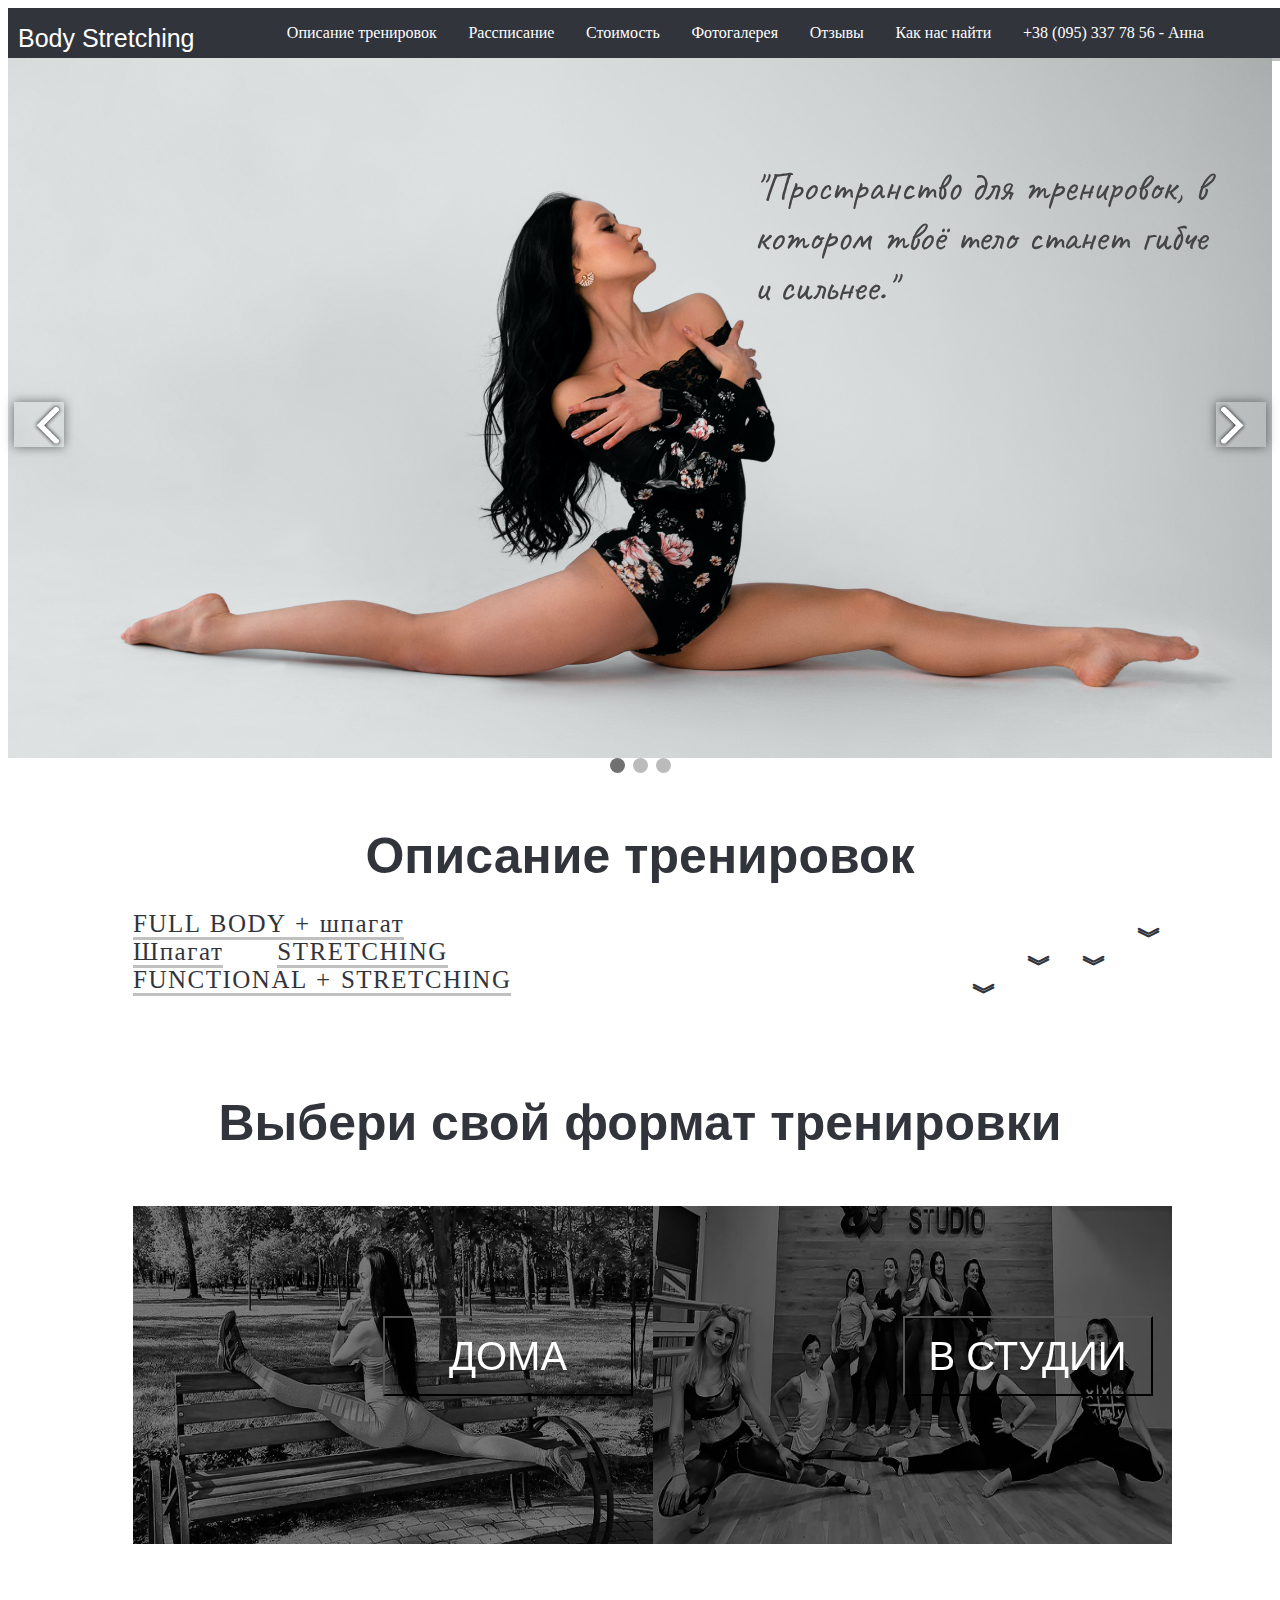
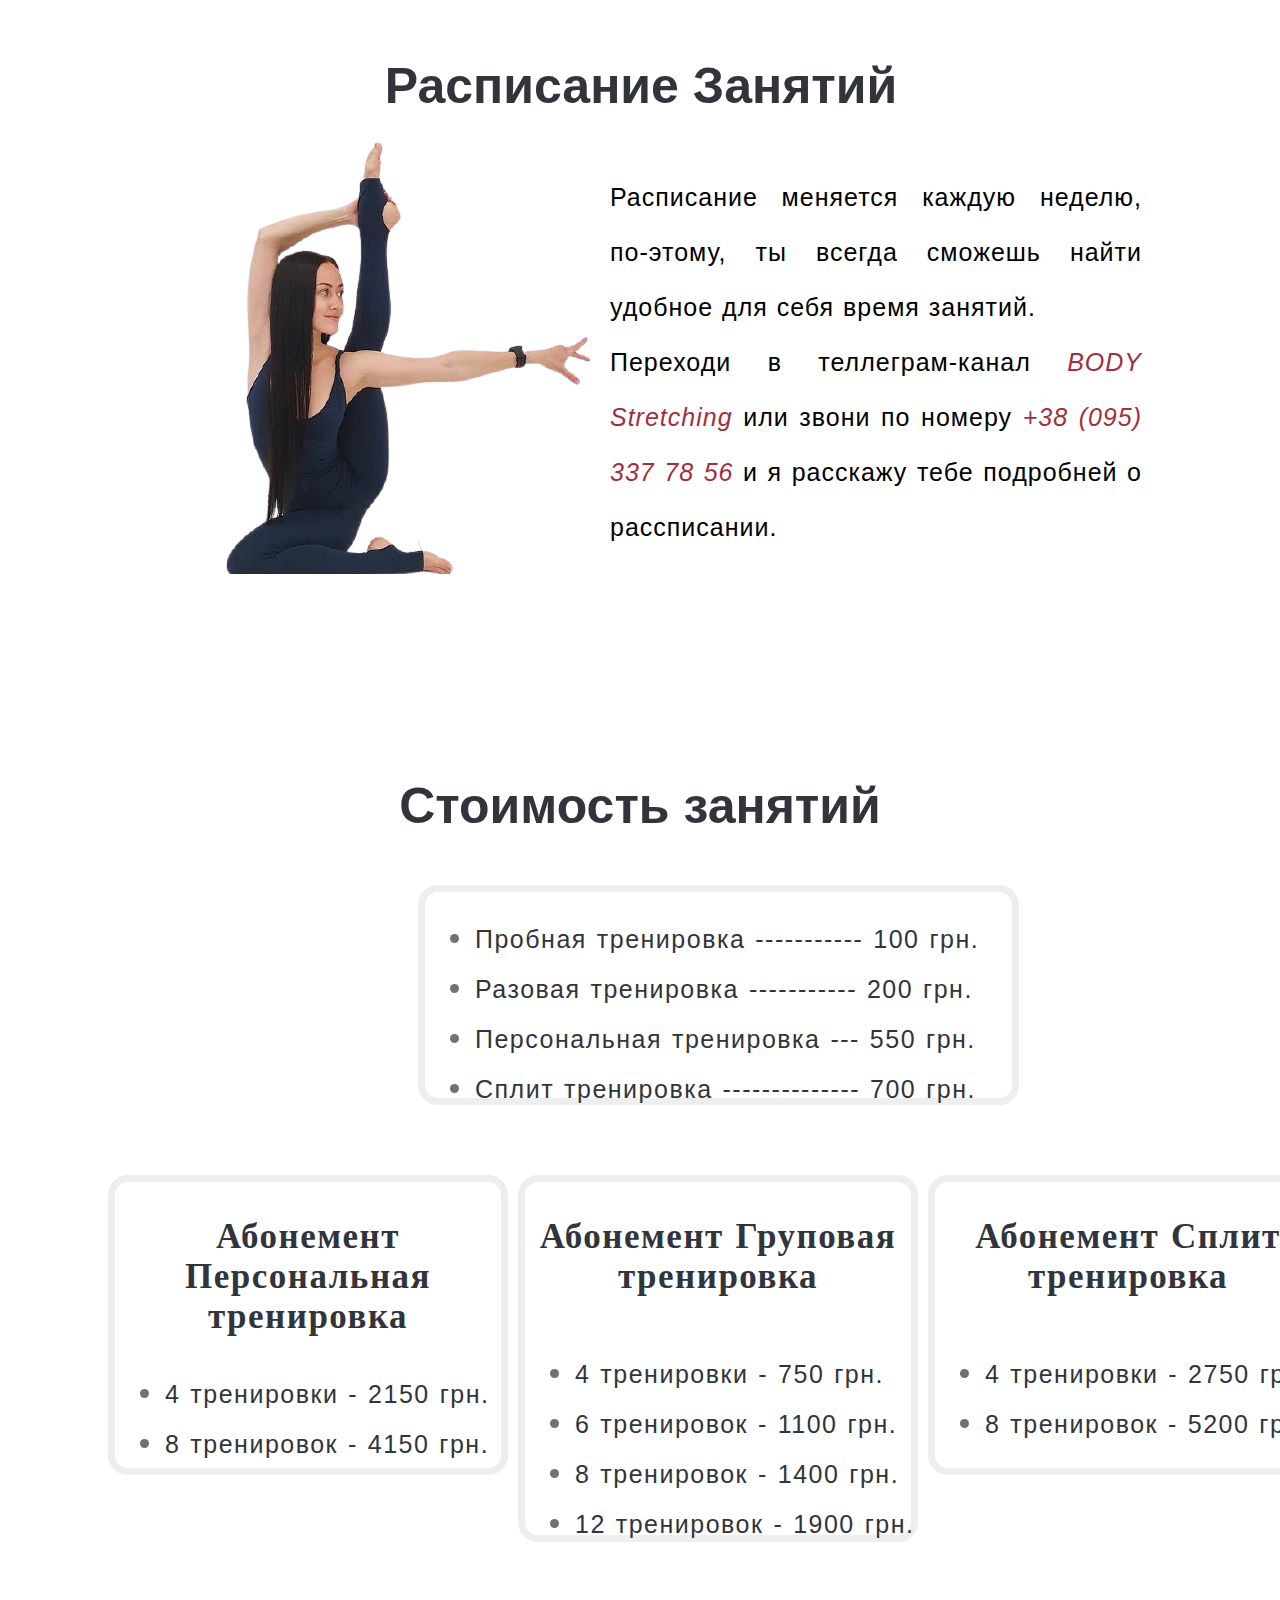
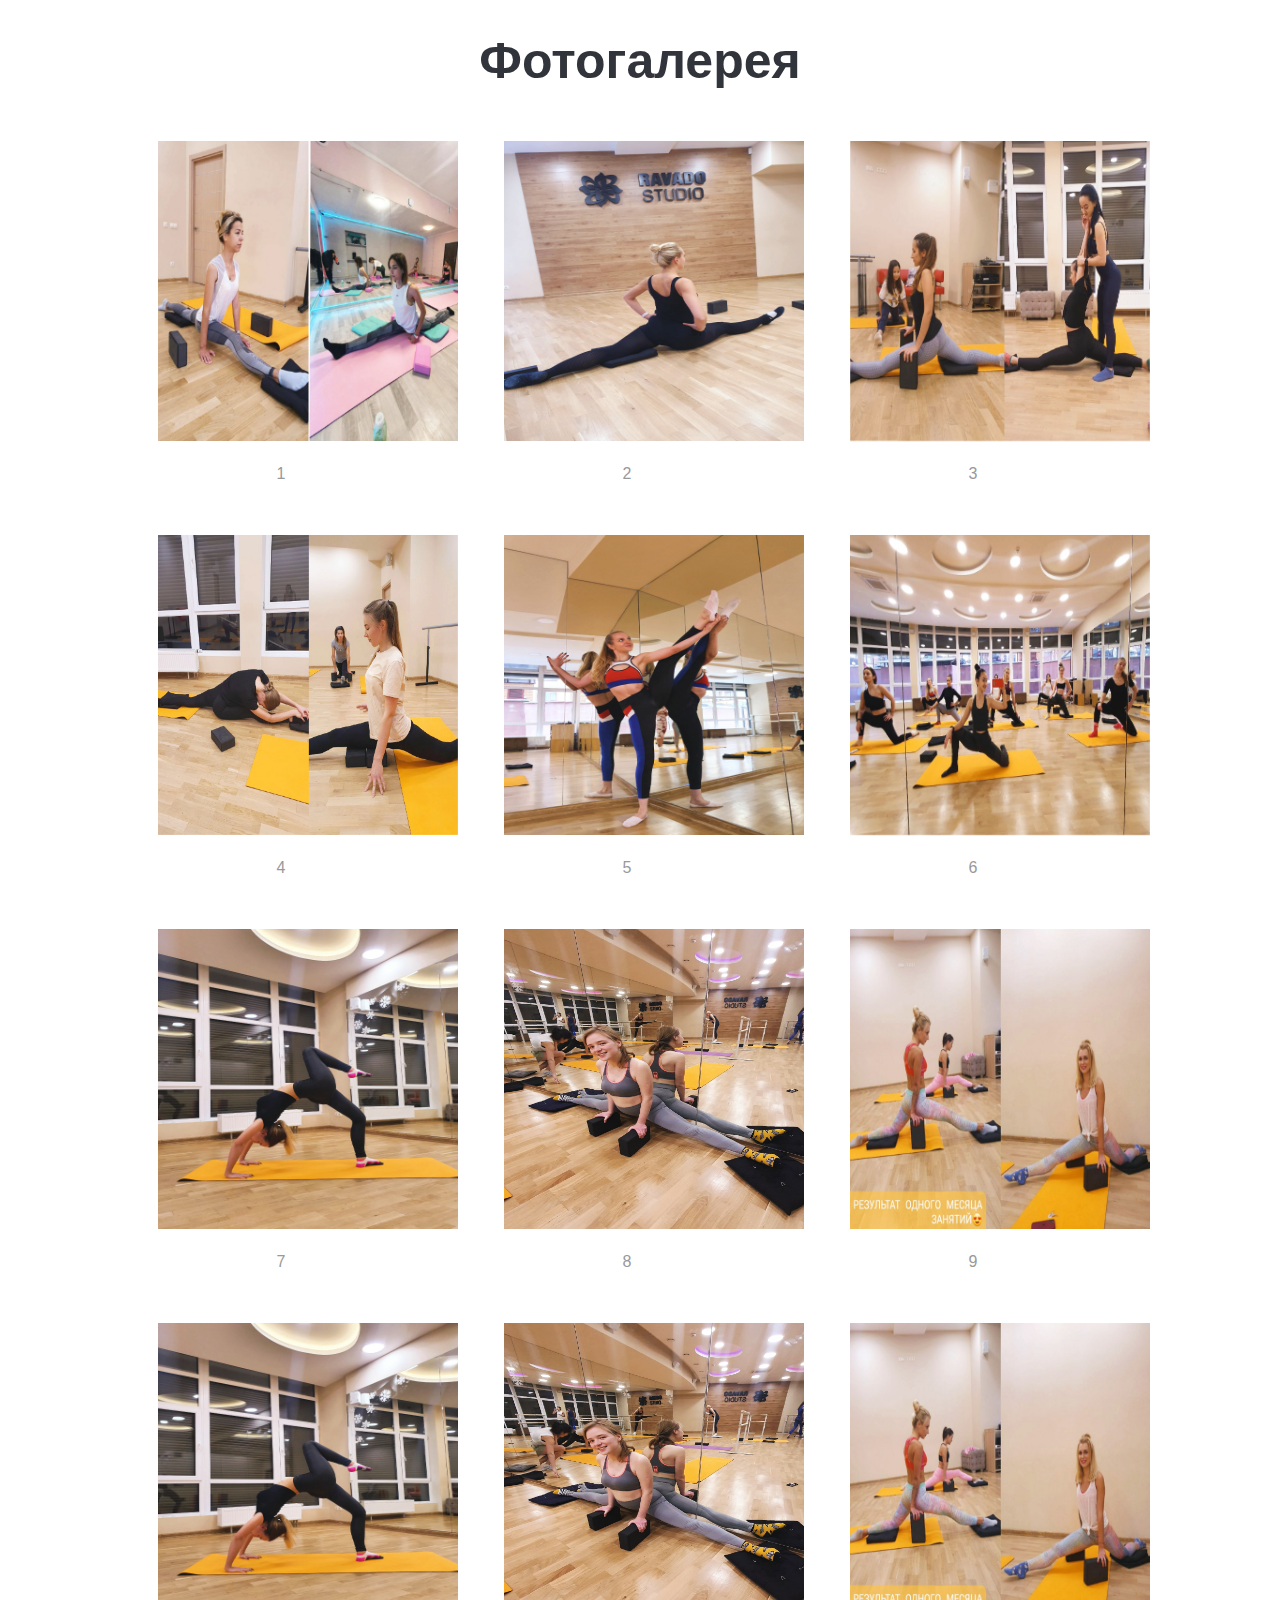
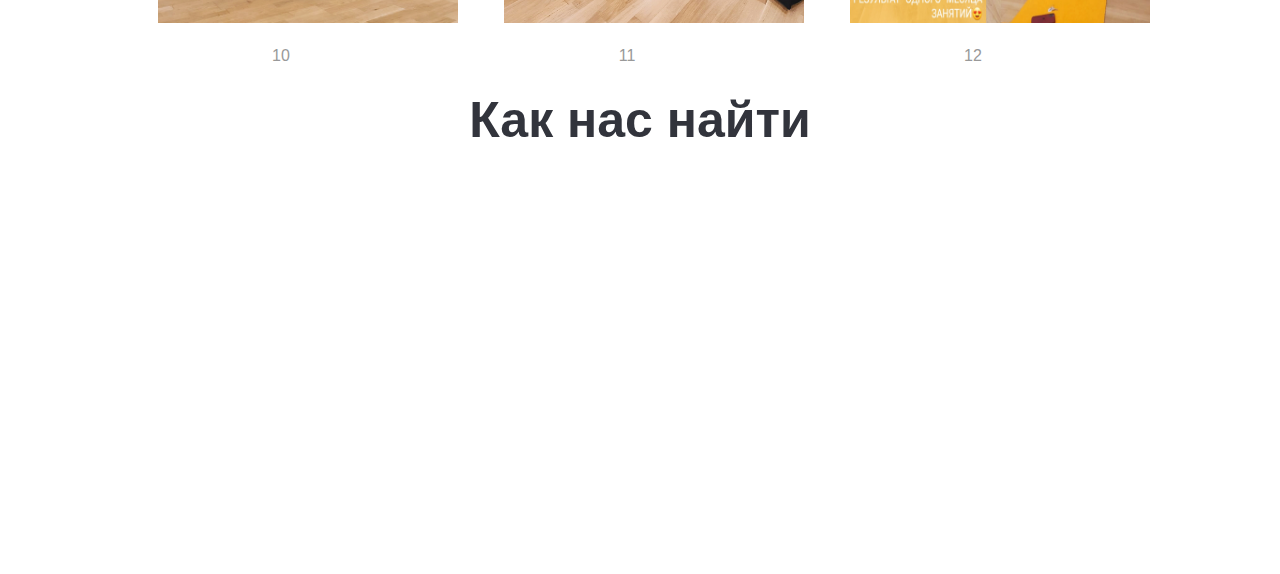
==== flexia.html @ 5990d3fc "добавлены-доки-проэкта" ====
<!DOCTYPE html>
<html>
<head>
	<title>Flexia body</title>
	<meta charset="UTF8" >
	<meta name="viewport" content="width=1500, initial-scale=1">
	<link rel="stylesheet" href="style/style.css">
	<link href="lightbox/css/lightbox.min.css" rel="stylesheet">
	<link rel = "preconnect" href = "https://fonts.gstatic.com">
	<link href="https://cdn.jsdelivr.net/npm/bootstrap@5.0.0-beta1/dist/css/bootstrap.min.css" rel="stylesheet" integrity="sha384-giJF6kkoqNQ00vy+HMDP7azOuL0xtbfIcaT9wjKHr8RbDVddVHyTfAAsrekwKmP1" crossorigin="anonymous">
	<link href="https://cdn.jsdelivr.net/npm/bootstrap@5.0.0-beta1/dist/css/bootstrap.min.css" rel="stylesheet" integrity="sha384-giJF6kkoqNQ00vy+HMDP7azOuL0xtbfIcaT9wjKHr8RbDVddVHyTfAAsrekwKmP1" crossorigin="anonymous">
	<link rel="stylesheet" href="https://cdn.jsdelivr.net/npm/bootstrap-icons@1.3.0/font/bootstrap-icons.css">
	<link rel="preconnect" href="https://fonts.gstatic.com">
	<link href="https://fonts.googleapis.com/css2?family=Caveat&display=swap" rel="stylesheet">

	<script src="https://kit.fontawesome.com/500639fc35.js" crossorigin="anonymous"></script>
	<script src="https://cdn.jsdelivr.net/npm/bootstrap@5.0.0-beta1/dist/js/bootstrap.bundle.min.js" integrity="sha384-ygbV9kiqUc6oa4msXn9868pTtWMgiQaeYH7/t7LECLbyPA2x65Kgf80OJFdroafW" crossorigin="anonymous"></script>
</head>

<body>
	<div class="wrap">
		<!--меню-->
		<div class="picture">
			
			<div class="casper">
				<div class="menu">
					<section class="stretching-body">
						<p>Body Stretching</p>
					</section>
					<div class="list">		
						<nav> <a href="#all-trainings">Описание тренировок</a></nav>
						<nav> <a href="#timetable">Рассписание</a></nav>
						<nav><a href="#price-content">Стоимость</a></nav>
						<nav><a href="#gallary">Фотогалерея</a></nav>
						<nav>Отзывы</nav>
						<nav> <a href="#our-map">Как нас найти</a></nav>
						<nav class="number"> <a href="tel: +38 (095) 337 78 56" style="color: white;">+38 (095) 337 78 56 - Анна</a> </nav>
						
					</div>
					<div class="icons">
						<section><a href="https://www.facebook.com/stretch.house.7" target="blank"><i class="fab fa-facebook-square"></i></a></section>
						<section><a href="https://www.instagram.com/stretching.body/?igshid=1imlp4lmj8wev" target="blank"> <i class="fab fa-instagram-square"></i></a></section>
					</div>
				</div>
			</div>
		</div>
	
		<div class="slideshow-container">

			<div class="mySlides fade">
			  <div class="numbertext">1 / 3</div>
			  <div class="slide"><img src="foto/IMG_0557 Anna.jpg"></div>
			  <div class="slide-text-one"><p>"Пространство для тренировок, в котором твоё тело станет гибче и сильнее."</p></div>
			</div>
			
			<div class="mySlides fade">
			  <div class="numbertext">2 / 3</div>
			  <div class="slide"><img src="foto/image4.jpeg"></div>
			  	<div class="slide-text-two"><p>"Меня зовут <b>Анна</b></p></div>
								<div class="slide-text-two-second">
									<p>и я помогу тебе добиться наилучших результатов!" 
										<input class="button-me" type="button" value="УЗНАТЬ БОЛЬШЕ" onclick="showModalWin()">
										<div id="popupWin" class="modalwin">
											<div class="content-modal-win" >
												<img src="foto/IMG_0480)).jpg" width="1300px" alt="">
												<span class="content-modal-win-text">Меня зовут <b>Анна Лапыгина</b>  и я сертифицированый тренер по стретчингу, функциональному, силовому и интервальному тренингу. <br><br> Имею международную сертификацию по фасциальному тренингу и стретчингу, а так же по правильной ходьбе(Concept-Rossmann - Германия). 
												<br><br>В сфере спорта я уже 10 лет, но ещё в детстве узнала что такое растяжка и шпагат. 
												Так же занималась различными танцевальными направлениями и я уверена, что движение - это жизнь! 
												<br><br>Наше тело создано для того чтобы двигаться, правильное движение даёт энергию, а энергия - ещё больше движения!</span>
												<span class="content-modal-win-text-two">Имею опыт работы уже более 3-х лет!!!! и как знают мои клиенты - я очень люблю свою работу.</span>
												<span class="content-modal-win-text-three">С 15-ти летнего возраста начала активно заниматься спортом: тренажёрный зал, аэробика, осваивала разные фитнес направления и уже в 18 лет работала фитнес-тренером)).</span>

												
											</div>
										</div>
										</p>
								</div>
			</div>
			
			<div class="mySlides fade">
			  <div class="numbertext">3 / 3</div>
			  <div class="slide"><img src="foto/IMG_0544))).jpg" ></div>
			  <div class="text">Caption Three</div>
			</div>
			
			<button id="prev" onclick="plusSlides(-1)"><img src="foto/prev.png "></button>
			<button id="next" onclick="plusSlides(1)"><img src="foto/next.png"></button>
			
			</div>
			
			<div style="text-align:center">
			  <span class="dot" onclick="currentSlide(1)"></span> 
			  <span class="dot" onclick="currentSlide(2)"></span> 
			  <span class="dot" onclick="currentSlide(3)"></span> 
			</div>
			<script src="./script.js"></script>
		
			<!--описание тренировок-->
		<div id="all-trainings"> 
				<h1 class="description-of-trainings">Описание тренировок</h1> 
				<div>
					<input class="hide" id="hd-1" type="checkbox">
					<label for="hd-1">FULL BODY + шпагат</label>
					<div class="opisanie" >
						<img src="foto/9-removebg-preview.png" alt="">
						<div class="trainings">Тренировка, тренировка направлена на растяжку всего тела с упором на ноги и спину. Улучшаем мобильность суставов, избавляемся от "зажатости" в мышцах, работаем над балансом.
							Учимся делать мосты, шпагаты, выпады и другое. 
						</div>
					</div>
						<br/>
					<input class="hide" id="hd-2" type="checkbox">
					<label for="hd-2">Шпагат</label>
					<div class="opisanie" >
						<div class="trainings">Тренировка, направлена на растяжку и укрепление мышц ног. В начале тренировки выполняем активный разогрев. Учимся делать продольные и поперечный шпагат сидя, вертикальные шпагаты, махи и другое.</div>
						<img src="foto/IMG_0488___-removebg-preview.png" alt="">
					</div>
					<input class="hide" id="hd-3" type="checkbox">
					<label for="hd-3">STRETCHING</label>
					<div class="opisanie" >
						<img src="foto/IMG_0544___-removebg-preview.png" alt="">
						<div class="trainings">
						Расслабляющая тренировка, на растяжку всех групп мышц, как больших (ноги и спина), а так же более мелких - шея, руки.</div>
					</div>
						<br/>
					<input class="hide" id="hd-4" type="checkbox">
					<label for="hd-4">FUNCTIONAL + STRETCHING</label>
					<div class="opisanie" >
						<div class="trainings">
						Функциональная тренировка, направлена на развитие всех двигательных качеств тела. Работа с силой,гибкостью, балансом и выносливостью.
						25-30 минут длится активная часть и 25-30 растяжка всех мышц. Для этой тренировки, вам понадобятся кроссовки.</div>					
						<img src="foto/image5-removebg-preview.png" alt="">
						<!--<video height="400px" width="393.750px" controls preload loop autoplay>
						<source src="video/start.mp4">-->
					</div>
				</div>
		</div>
			<!--формат тренировок-->
		<div id="format">
				<h1>Выбери свой формат тренировки</h1>
				<div class="training-format"> 
					<div class="training-home">
							<button class="home" style="background: none;" >ДОМА</button>
						<img src="foto/IMG_8222.jpg" height="338px" width="100%" alt="Sokol">
					</div>

					<div class="training-studio">
						<button class="studio" style="background: none;" >В СТУДИИ</button>
						<img src="foto/IMG_8223.jpg" height="338px" width="100%" alt="Sokol">
					</div>
				</div>
		</div>

		<!--Расписание Занятий-->
		<div id="timetable">
			<div class="timetable-foto-info">
				<span>
					<img src="foto/image7-removebg.png"alt="">
				</span>
				<span class="timetable-info">
					<h1>Расписание Занятий</h1>
					<p>Расписание меняется каждую неделю, по-этому, ты всегда сможешь найти удобное для себя время занятий. <br>
						Переходи в теллеграм-канал <a href="https://t.me/joinchat/Sq4VIDlV2a1b2A3v" style="color:  rgb(161, 47, 62); text-decoration: none;" > <em>BODY Stretching</em></a> или звони по номеру<a href="tel: +38 (095) 337 78 56"style="color:  rgb(161, 47, 62); text-decoration: none;" > <em>+38 (095) 337 78 56</em></a> и я расскажу тебе подробней о рассписании.</p>
				</span>
			</div>
		</div>
		<!--стоимость абонов-->
		<div id="price-content">
			<h1 class="price" >Стоимость занятий</h1>
			<div class="one-trainings" >
				<ul>
					<li class="dot-item"><p>Пробная тренировка ----------- 100 грн.</p></li>
					<li class="dot-item"><p>Разовая тренировка ----------- 200 грн.</p></li> 
					<li class="dot-item"><p>Персональная тренировка --- 550 грн.</p></li>
					<li class="dot-item"><p>Сплит тренировка -------------- 700 грн.</p></li>	
				</ul>
			</div>
			<div class="abon">
				<div class="wrap-personal">
					<h3>Абонемент Персональная тренировка</h3>
					<section class="price-abon" >
						<ul>
							<li class="dot-item"><p class="point">4 тренировки - 2150 грн.</p></li>
							<li class="dot-item"><p class="point">8 тренировок - 4150 грн.</p></li>
						</ul>
					</section>
				</div>
				<div class="wrap-group">
					<h3 class="split-group">Абонемент Груповая тренировка</h3>
					<section class="price-abon" >	
						<ul>
							<li class="dot-item"><p>4 тренировки - 750 грн.</p></li>
							<li class="dot-item"><p>6 тренировок - 1100 грн.</p></li>
							<li class="dot-item"><p>8 тренировок - 1400 грн.</p></li>
							<li class="dot-item"><p>12 тренировок - 1900 грн.</p></li>
						</ul>	
					</section>
				</div>
				<div class="wrap-split" >
					<h3 class="split-group" >Абонемент Сплит тренировка</h3>
					<section class="price-abon" >
						<ul>
							<li class="dot-item"><p>4 тренировки - 2750 грн.</p></li>
							<li class="dot-item"><p>8 тренировок - 5200 грн.</p></li>
						</ul>
					</section>
				</div>
			</div>
		</div>
		 <!--фотогалерея-карусель-->
		 <div id="gallary">
			<h1>Фотогалерея</h1>
			<figure class="photo">
			  <a href="foto/galery/IMG_8273.JPG" data-lightbox="roadtrip">
				<img src="foto/galery/IMG_8273.JPG" height="300px" width="300px" alt="">
			  </a>
			  <figcaption> 1 </figcaption>
			</figure>
			<figure class="photo">
			  <a href="foto/galery/IMG_8274.JPG" data-lightbox="roadtrip">
				<img src="foto/galery/IMG_8274.JPG" height="300px" width="300px" alt="">
			  </a>
			  <figcaption>2</figcaption>
			</figure>
			<figure class="photo">
			  <a href="foto/galery/IMG_8275.JPG" data-lightbox="roadtrip">
				<img src="foto/galery/IMG_8275.JPG" height="300px" width="300px" alt="">
			  </a>
			  <figcaption> 3 </figcaption>
			</figure>
			<figure class="photo">
			  <a href="foto/galery/IMG_8276.JPG" data-lightbox="roadtrip">
				<img src="foto/galery/IMG_8276.JPG" height="300px" width="300px" alt="">
			</a>
			  <figcaption> 4 </figcaption>
			</figure>
			<figure class="photo">
			  <a href="foto/galery/IMG_8277.JPG" data-lightbox="roadtrip">
				<img src="foto/galery/IMG_8277.JPG" height="300px" width="300px" alt="">
			</a>
			  <figcaption> 5 </figcaption>
			</figure>
			<figure class="photo">
			  <a href="foto/galery/IMG_8278.JPG" data-lightbox="roadtrip">
				<img src="foto/galery/IMG_8278.JPG" height="300px" width="300px" alt="">
			</a>
			  <figcaption> 6 </figcaption>
			</figure>
			<figure class="photo">
			  <a href="foto/galery/IMG_8279.JPG" data-lightbox="roadtrip">
				<img src="foto/galery/IMG_8279.JPG" height="300px" width="300px" alt="">
			  </a>
			  <figcaption> 7</figcaption>
			</figure>
			<figure class="photo">
			  <a href="foto/galery/IMG_8280.JPG" data-lightbox="roadtrip">
				<img src="foto/galery/IMG_8280.JPG" height="300px" width="300px" alt="">
			  </a>
			  <figcaption> 8</figcaption>
			</figure>
			<figure class="photo">
			  <a href="foto/galery/IMG_8281.JPG" data-lightbox="roadtrip">
				<img src="foto/galery/IMG_8281.JPG" height="300px" width="300px" alt="">
			  </a>
			  <figcaption>9 </figcaption>
			</figure>
			<figure class="photo">
			  <a href="foto/galery/IMG_8279.JPG" data-lightbox="roadtrip">
				<img src="foto/galery/IMG_8279.JPG" height="300px" width="300px" alt="">
			  </a>
			  <figcaption>10</figcaption>
			</figure>
			<figure class="photo">
			  <a href="foto/galery/IMG_8280.JPG" data-lightbox="roadtrip">
				<img src="foto/galery/IMG_8280.JPG" height="300px" width="300px" alt="">
			  </a>
			  <figcaption> 11</figcaption>
			</figure>
			<figure class="photo">
			  <a href="foto/galery/IMG_8281.JPG" data-lightbox="roadtrip">
				<img src="foto/galery/IMG_8281.JPG" height="300px" width="300px" alt="">
			  </a>
			  <figcaption> 12 </figcaption>
			</figure>
  
			<script src="lightbox/js/lightbox-plus-jquery.min.js"></script>
		  </div> 
		<!--как найти-->
		<div id="our-map" >
			<h1>Как нас найти</h1>
			<div id="map" style="width:100%;height:400px"></div>

			<script>
			function myMap() 
			{
				var mapCanvas = document.getElementById("map");
			  	var mapOptions = {
					center: new google.maps.LatLng(50.427951414043925, 30.533590807133987), 
					zoom: 15};
				 
				var map = new google.maps.Map(mapCanvas, mapOptions);
				var marker = new google.maps.Marker({
					position: mapOptions,
					map: myMap,
					icon:  "https://developers.google.com/maps/documentation/javascript/examples/full/images/beachflag.png",
					title: "Мы здесь"});
			}
			</script>
			
			<script src="https://maps.googleapis.com/maps/api/js?key=AIzaSyCCQKTmCqmmfvo_fFCQlJMhmpQsvVr7mjE&callback=myMap"></script>
		
		</div>
		  
	</div>
</body>
</html>
---- style/style.css ----
.wrap{
    margin: 0;
    background-color: #FFFFFF;
}

.menu{
    display: flex;
    height: 50px;
    border-bottom: 3px solid silver;
}
.stretching-body{
    color: #FFFFFF;
    font-family: "Pacifico", Sans-serif;
    text-align: center;
    width: 20%;
    align-items: center;
    display: flex;
    margin-top: 10px;
    margin-left: 10px;
    font-size: 25px;
}
.list{
    display: flex;
    width: 75%;
    margin-right: 5px;
    align-items: center;
    justify-content: space-around;
}
.list> nav> a{
    color:white;
    text-decoration: none;
}
.list> nav> a:hover{
    text-shadow:rgb(184, 18, 184) 1px 0 10px;
}
.list> nav> a:active{
color:rgb(184, 18, 184);
}
.icons{
    display: flex;
    width: 5%;
    align-items: center;
    justify-content: space-around;
}
.icons> section> a{
color: white;
margin-left: 5px;
margin-right: 5px;
}
.icons> section> a:hover {
    text-shadow: rgb(184, 18, 184) 1px 0 10px;
}
.icons> section> a:active{
    color:rgb(184, 18, 184);
}

.picture{
    height:50px;
    position: relative;
}

.casper{
    color: #FFFFFF;
    text-align: center;
    width: 100%;
    height: 50px;
    position: fixed;
    background-color: rgb(50, 52, 60);
}
.vidos{
    height: 700px;
    text-align: center;
}
.number{
    color: black ;
}
.conteiner-carousel{
    margin-left: 200px;
}

/* стили по абонам*/
.abon{
    display: flex;
    justify-content: space-around;
}

#price-content{
    height: 800px;
    margin-bottom: 55px;
    margin-left: 100px;
    margin-right: 100px;
    text-align: center;
}
.wrap-personal{
    border-style: ridge;
    height: 300px;
    width: 400px;
    border-width: 5px;
    border-radius: 20px;
    border: 7px solid #eee;
    box-sizing: border-box;  
}
.wrap-split{
    border-style: ridge;
    height: 300px;
    width: 400px;
    border-width: 5px;
    border-radius: 20px;
    border: 7px solid #eee;
    box-sizing: border-box;  
}
.wrap-group{
    margin: 0px 10px 0px 10px;
    border-style: ridge;
    height: 367px;
    width: 400px;
    border-width: 5px;
    border-radius: 20px;
    border: 7px solid #eee;
    box-sizing: border-box;  
}

.price{
    font-family: "Pacifico", Sans-serif;
    color:rgb(50, 52, 60); 
    margin: 25px;
    margin-top: 100px;
    margin-bottom: 50px;
    font-size: 35px;
    font-size: 50px;
}
.price-abon{
    width: 450px;
    height: 400px;
}
.price-abon>img{
    width: 100%;
}
.dot-item{
  color: #717171;
  border-radius: 50%;
  transition: background-color 40s ease;
  margin-left: 10px;
  font-size: 30px;
}

.split-group{
    margin-bottom: 55px;
}

.foto-trail{
    text-align: center;
}

.one-trainings{
   border-style: ridge;
    border-width: 5px;
    height: 220px;
    width: 601px;
    margin-left: 310px;
    border-radius: 20px;
    border: 7px solid #eee;
    box-sizing: border-box;
    text-align: center;
    margin-bottom: 70px;
    letter-spacing: 1.5px;
    word-spacing: 1.5px; 
    font-size: 25px;
    font-family: sans-serif;
    justify-content: center;
}
.dot-item> p{
    text-align: left;
    box-sizing: border-box;
    font-size: 25px;
    letter-spacing: 1.5px;
    word-spacing: 1.5px;
    margin-top: 5px;
    margin-bottom: 5px;
    font-family: sans-serif;
    line-height: 45px;
    color:rgb(50, 52, 60);
}
.wrap-personal> h3,
.wrap-group> h3,
.wrap-split> h3{
    text-align:center ;
    box-sizing: border-box;
    color:rgb(50, 52, 60); 
    font-size: 35px;
    letter-spacing: 1.5px;
    word-spacing: 1.5px;
}
.price-abon> p{
    text-align: left;
    box-sizing: border-box;
    font-size: 25px;
    letter-spacing: 1.5px;
    word-spacing: 1.5px;
    margin-top: 5px;
    margin-bottom: 5px;
    font-family: sans-serif;
    line-height: 45px;
}
/*рассписане тренировок*/
#timetable{
    margin-left: 100px;
    margin-right: 100px;
}
.timetable-foto-info{
   display: flex;
    height: 700px;
}
.timetable-info> h1{
    text-align: left;
    font-family: "Pacifico", Sans-serif;
    text-align: center;
    color: rgb(50, 52, 60); 
   margin-left: -500px;
   margin-top: 80px;
    font-size: 50px;
}
.timetable-info> p{
    text-align: left;
    margin-top: 55px;
    margin-right: 30px;
    letter-spacing: 1px;
    word-spacing: 1px; 
    box-sizing: border-box;
    font-size: 25px;
    font-family: sans-serif;
    line-height: 55px;
    text-align: justify;
    font-family: Arial, Helvetica, sans-serif;
}
.timetable-info> p> a:hover{
text-shadow: rgb(184, 18, 184) 1px 0 5px;
}

.timetable-foto-info> span> img{
   text-align: center;
   margin-top: 100px;
}
.carousel{
    height: 700px;
    width: 500px;
}
/*Описание тренировок*/
#all-trainings{
    margin-top: 50px;
    margin-left: 100px;
    margin-right: 100px;
    margin-bottom: 100px;
}
#all-trainings>h1{
    text-align: center;
    font-family: "Pacifico", Sans-serif;
    text-align: center;
    color: rgb(50, 52, 60); 
    margin: 25px;
    margin-top: 25px;
    font-size: 50px;
}


/* скрываем чекбоксы и блоки с содержанием */
.hide,
.hide + label ~ div {
    display: none;
}
/* вид текста label */
.hide + label {
    width: 97%;
    margin-top: 25px;
    margin-left: 25px;
    margin-right: 25px;
    padding: 0;
    color: rgb(50, 52, 60);
    cursor: pointer;
    border-bottom: 3px solid silver;
    font-size: 25px;
    letter-spacing: 1.5px;
    word-spacing: 1.5px;
}
.trainings{
    justify-content: space-around;
    width: 65%;
    margin: 57px 17px 20px 27px;
}
/*.trainings-funk-str{
    justify-content: space-around;
    width: 100px;
    height: 400px;
    margin: 57px 17px 20px 27px; 
}*/
.opisanie{
    border-bottom: 2px solid  rgb(50, 52, 60);
    font-size: 25px;
    letter-spacing: 1px;
    word-spacing: 1px;
    margin-left: 25px;
    margin-right: 25px;
    line-height: 40px;
    text-align: justify;
    font-family: Arial, Helvetica, sans-serif;
    
}
/* вид текста label при активном переключателе */
.hide:checked + label {
    border-bottom: 0;
    background:rgb(50, 52, 60);
    padding-left: 10px;
    padding-right: 10px;
    height: 50px;
    color: #FFFFFF;  
}
/* когда чекбокс активен показываем блоки с содержанием  */
.hide:checked + label + div {
    display: flex; 
   width: 100%;
    margin-left: 20px;
    padding: 10px;
    /* чуточку анимации при появлении */
     -webkit-animation:fade ease-in 0.5s; 
     -moz-animation:fade ease-in 0.5s;
     animation:fade ease-in 0.5s; 
}
/* анимация при появлении скрытых блоков */
@-moz-keyframes fade {
    from { opacity: 02; }
to { opacity: 1 }
}
@-webkit-keyframes fade {
    from { opacity: 0; }
to { opacity: 1 }
}
@keyframes fade {
    from { opacity: 0; }
to { opacity: 1 }   
}
.hide + label:before {
    content: "︾";
    display: block;
    color: rgb(50, 52, 60);
    float: right;
    font-size: 25px; 
    font-weight: bold;
    height: 16px;
    line-height: 16px;
    margin-left: 10px;
    margin-right: 10px;
    margin-top: 10px;
    text-align: center;
    line-height: initial;
    width: 25px;
    height: 25px;
    padding-left: 10px;
}
.hide:checked + label:before {
    content: "︽";
    font-size: 25px;
    color: #FFFFFF;
}

/* формат тренировок */
#format>h1{
    text-align: center;
    font-family: "Pacifico", Sans-serif;
    text-align: center;
    color: rgb(50, 52, 60); 
    margin: 25px;
    font-size: 50px;   
}
#format{
    margin-left: 100px;
    margin-right: 100px;
}
.training-format{
    display: flex;
    height: 400px;
    text-align: center;
    align-items: center;
}
.training-home{
    width: 50%;
    margin-top: 25px;
    margin-bottom: 25px;
    margin-left: 25px;
}
.training-studio{
    width: 50%;
    margin-top: 25px;
    margin-bottom: 25px;
}
.studio, .home{
    width: 250px;
    height: 80px;
    position: absolute;
    color:#FFFFFF;
    margin-top: 110px;
    margin-left: 250px;
    font-size: 40px;
}
.studio:focus, .home:focus{
    background-color: none;
    outline-style:  none;
} 

#our-map{
    height: 500px;
    margin: 25px;
    margin-left: 100px;
    margin-right: 100px;
}
#our-map>h1{
    text-align: center;
    font-family: "Pacifico", Sans-serif;
    text-align: center;
    color: rgb(50, 52, 60); 
    margin: 25px;
    font-size: 50px;
}
#gallary{
    margin-left: 100px;
    margin-right: 100px;
    height: 900px;
    margin-bottom: 100px;
}
#gallary>h1{
    text-align: center;
    font-family: "Pacifico", Sans-serif;
    text-align: center;
    color: rgb(50, 52, 60); 
    margin: 25px;
    font-size: 50px;  
}
.photo{
    float: left;
    width: 25%;
    padding: 10px;
    box-sizing: border-box;
}
.photo> img{
    display: block;
    max-width: 100%;
    padding: 10px;
    background-color: #eee;
    box-sizing: border-box;
}
.photo> a:hover {
    opacity: 0.5;
}
.photo> a {
    display: block;
    position: relative;
}
.photo> a:after {
    width: 52px;
    height: 35px;
    position: absolute;
    margin: auto;
    top: 0;
    left: 0;
    bottom: 0;
    right: 0;
    visibility: hidden;
}
.photo:hover> a:after {
    visibility: visible;
}
.photo figcaption {
    font-family: 'Open Sans', sans-serif;
    color: #999999;
    text-align: center;
    margin-top: 20px;
}

/* Slideshow container */
.slideshow-container {
    max-width: 100%;
    position: relative;
    margin: auto;
    height: 700px;
    object-fit: contain;
    object-position: 0; 
  }
  .slide {
    width: 100%;
    height: 600px;
    position: relative;
}

.slide img {
    width: 100%;
    height: 700px;
    object-fit: cover;
    object-position: 0;    
}

/* Next & previous buttons */
#prev, #next {
border: none;
  cursor: pointer;
  height: 80px;
  position: absolute;
  top: 50%;
  margin-top: -22px;
  background-color: inherit;
  outline-style: none;
}

#next {
  right: 0;
}
#prev:hover, #next:hover {
  background-color: none;
  outline-style:  none;
}
#prev> img{
    box-shadow: 0 0 10px rgba(0, 0, 0, 0.5);
}
 #next> img{
    box-shadow: 0 0 10px rgba(0, 0, 0, 0.5);
}

/* Caption text */
.text {
  color: #f2f2f2;
  font-size: 15px;
  padding: 8px 12px;
  position: absolute;
  bottom: 8px;
  width: 100%;
  text-align: center;
}

/* Number text (1/3 etc) */
.numbertext {
  color: #f2f2f2;
  font-size: 12px;
  padding: 8px 12px;
  position: absolute;
  top: 0;
}

/* The dots/bullets/indicators */
.dot {
  cursor: pointer;
  height: 15px;
  width: 15px;
  margin: 0 2px;
  background-color: #bbb;
  border-radius: 50%;
  display: inline-block;
  transition: background-color 40s ease;
}

.active, .dot:hover {
  background-color: #717171;
}

/* Fading animation */
.fade {
    -webkit-animation-name: slide;
    -webkit-animation-duration: 500s;
    animation-name: slide;
    animation-duration: 500s;
  }
  
  @-webkit-keyframes slide {
    from {opacity: 1} 
    to {opacity: 1}
  }
  
  @keyframes slide {
    from {opacity: 1} 
    to {opacity: 1}
  }
  
  /* On smaller screens, decrease text size */
  @media only screen and (max-width: 300px) {
    .text {font-size: 11px}
  }

.slide-text-one{
    font-family: 'Caveat', cursive;
    width: 453px;
    height: 500px;
    right: 53px;
    color: rgb(70, 69, 69);
    font-size: 40px;
    padding: 8px 12px;
    position: absolute;
    top: 8%;
    text-align: justify;
}
.slide-text-two{
    font-family: 'Caveat', cursive;
    top: 419px;
    right: 214px;
    color: #f2f2f2;
    font-size: 40px;
    padding: 8px 12px;
    position: absolute;
    text-align: center;
    text-shadow: rgb(70, 69, 69) 1px 0 10px;
}
.slide-text-two-second{
    font-family: 'Caveat', cursive;
    width: 700px;
    height: 70px;
    right: 8px;
    color: #f2f2f2;
    font-size: 40px;
    bottom: 20%;
    position: absolute;
    text-align: center;
    text-shadow:  rgba(36, 35, 35, 0.425) 1px 2 10px;
}
.button-me{
    font-family: 'Caveat', cursive;
    background-color: inherit;
    height: 60px;
    width: 330px;
    color: #f2f2f2;
    font-style: italic;
    text-shadow: rgb(184, 18, 184) 1px 0 10px; 
    border-radius: 10px;
    background-color: Transparent;
    background-repeat:no-repeat; 
}
.button-me:hover{
    background-color: none;
    outline-style:  none;
}
/*модальное окно*/
.modalwin { 
    height: 700px;  
    width: 1200px;
    top: 5%;
    right: 0;
    left: 0;
    font-size: 20px; 
    margin: 0 auto;
    z-index:9; /* поверх всех */
    display: none;  /* сначала невидим */
    position: fixed; /* фиксированное позиционирование, окно стабильно при прокрутке */
    padding: 15px;
    border: none;
   
}
#modalwin:target{
    display: block;}

#shadow { 
    z-index:2; /* поверх всех  кроме окна*/
    background:rgb(46, 44, 44); 
    opacity: 0.2 ;
    left:0;
    top:0;
    width: 100%;
    height: 100%;
    position: absolute;
    display: flex;
}
.content-modal-win> img{
    height: 100%;
    width: 100%;
    border: 5px solid #eee;
    box-sizing: border-box; 
    border-radius: 20px;
}
.content-modal-win-text{
    width: 440px;
    height: 394px;
    top: 9%;
    margin-left: -469px;
    position: fixed;
    text-shadow: none;
    color: rgb(0, 0, 2);
    text-align: justify;
}
.content-modal-win-text-two{
    text-align: justify;
    height: 150px;
    width: 480px;
    position: fixed;
    margin-left: -1118px;
    top: 23%;
    text-shadow: none;
    color: rgb(0, 0, 2);
}
.content-modal-win-text-three{
    text-align: justify;
    height: 150px;
    width: 420px;
    position: fixed;
    margin-left: -1114px;
    top: 38%;
    text-shadow: none;
    color: rgb(0, 0, 2);
}
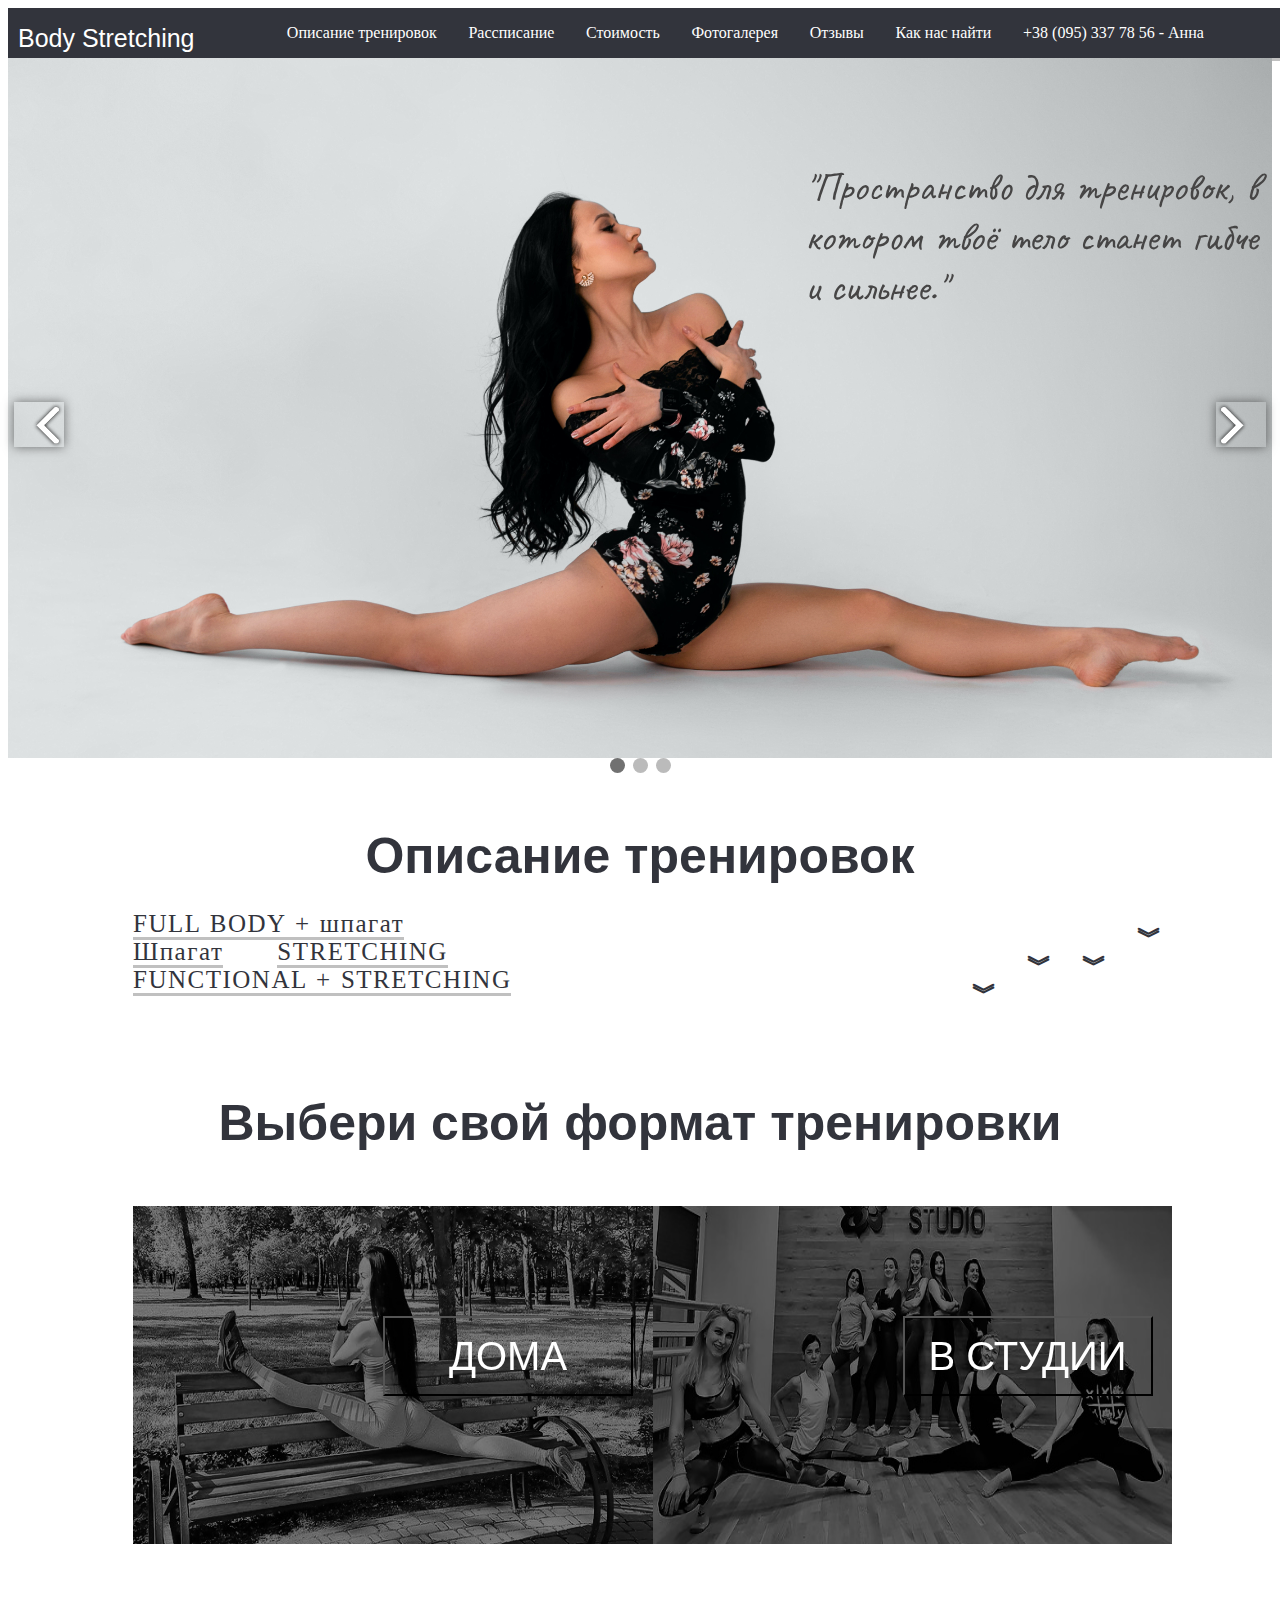
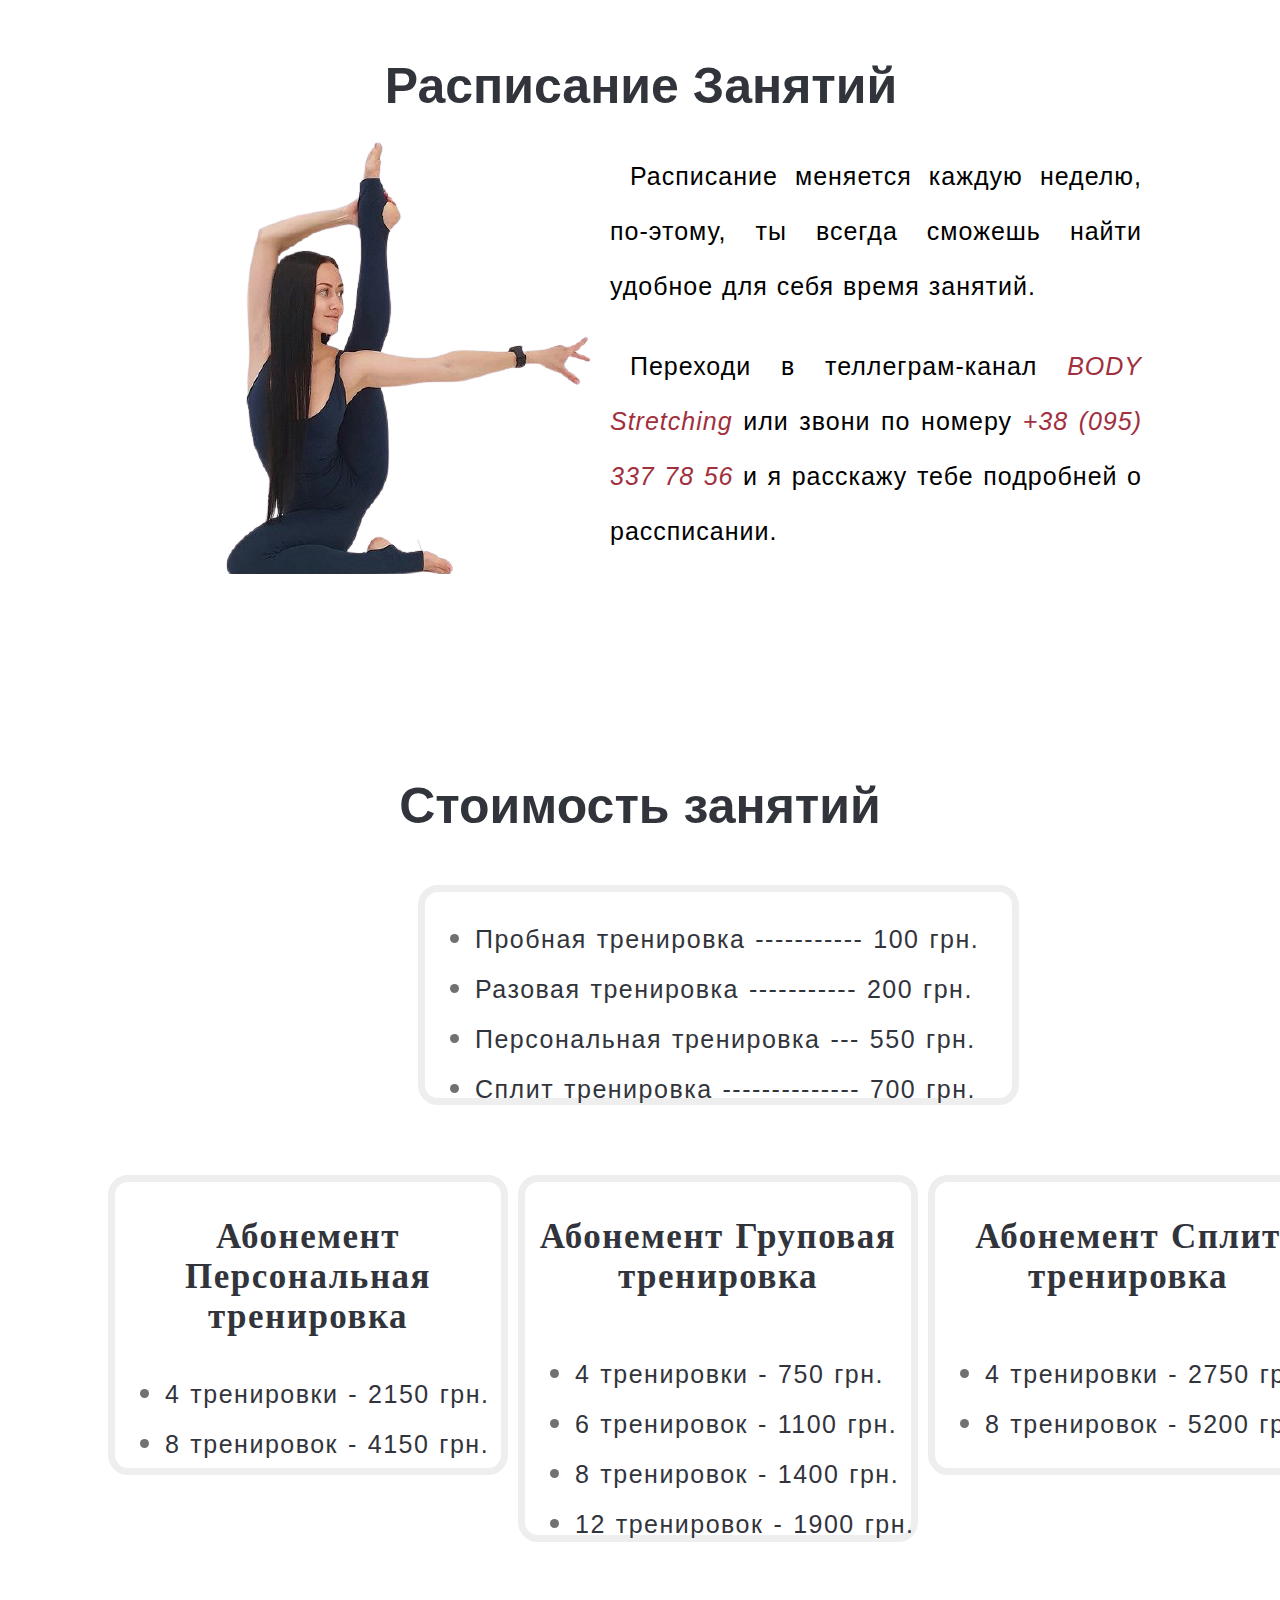
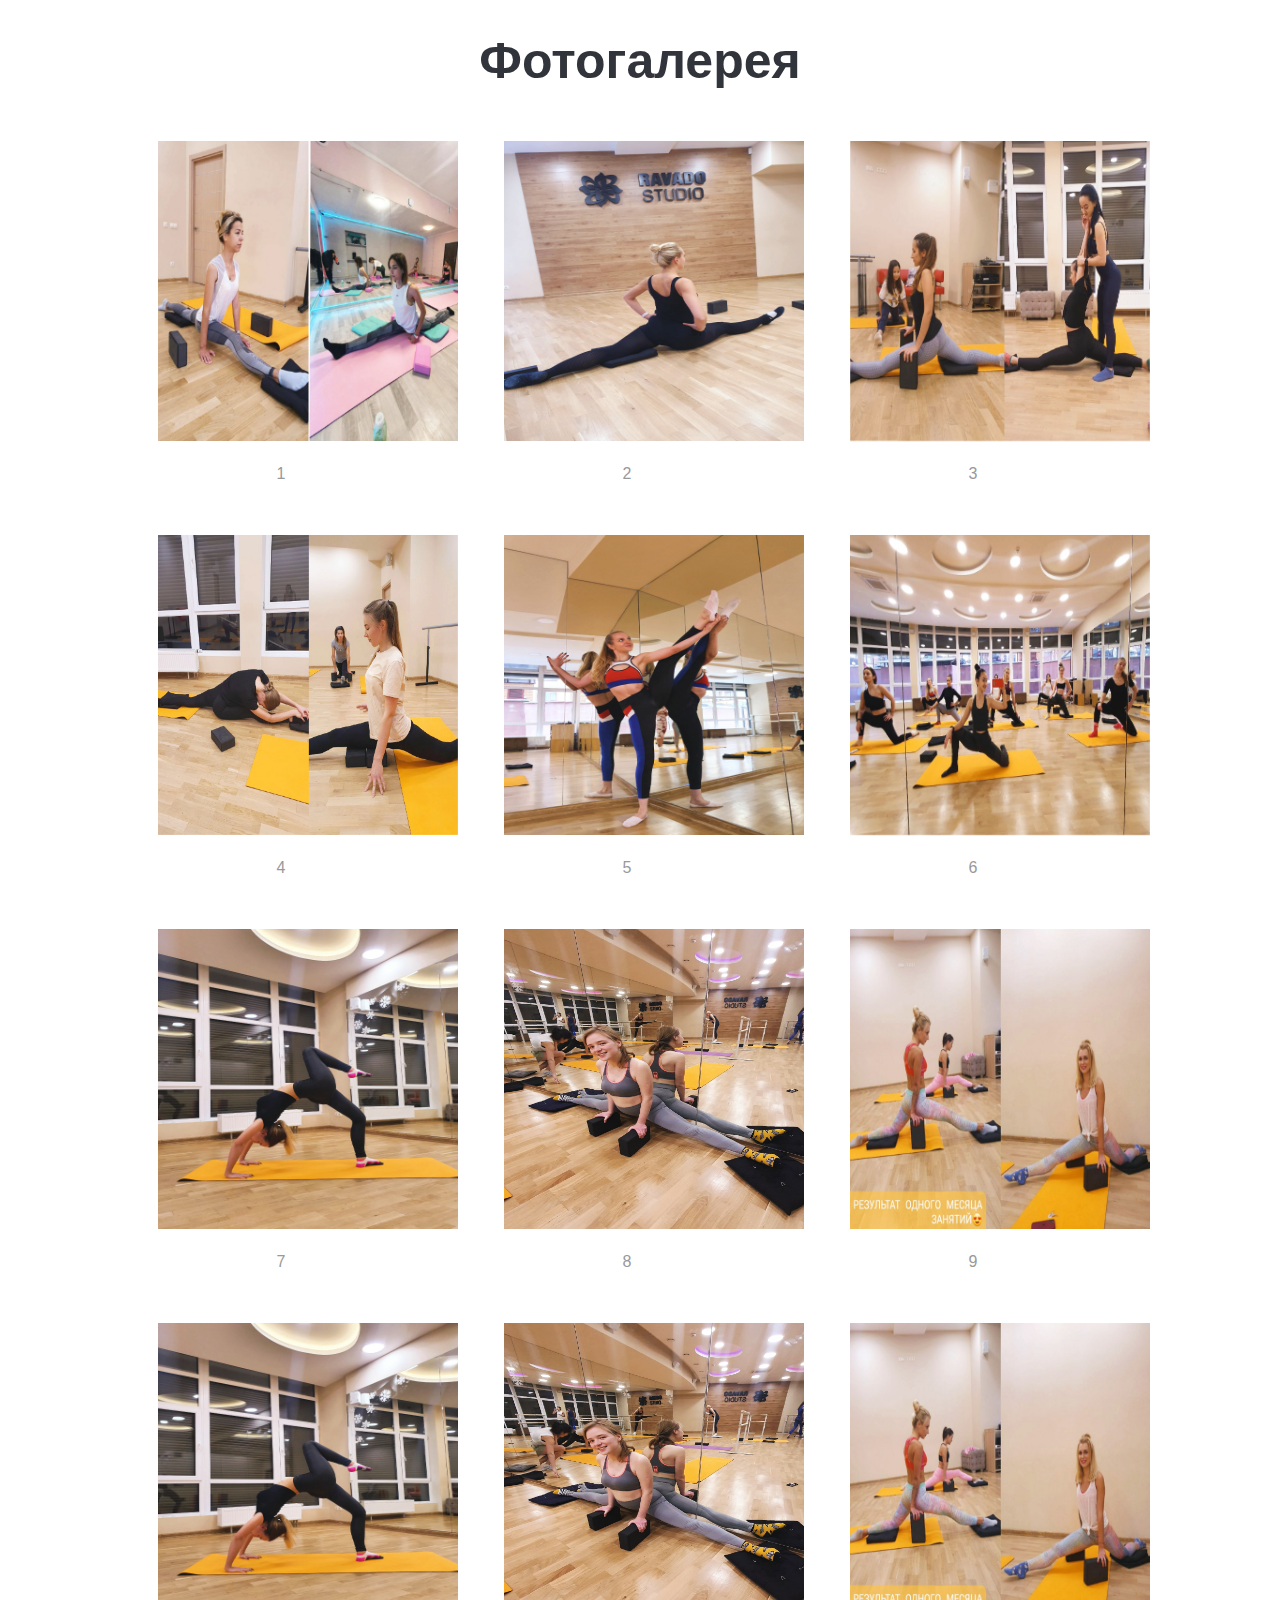
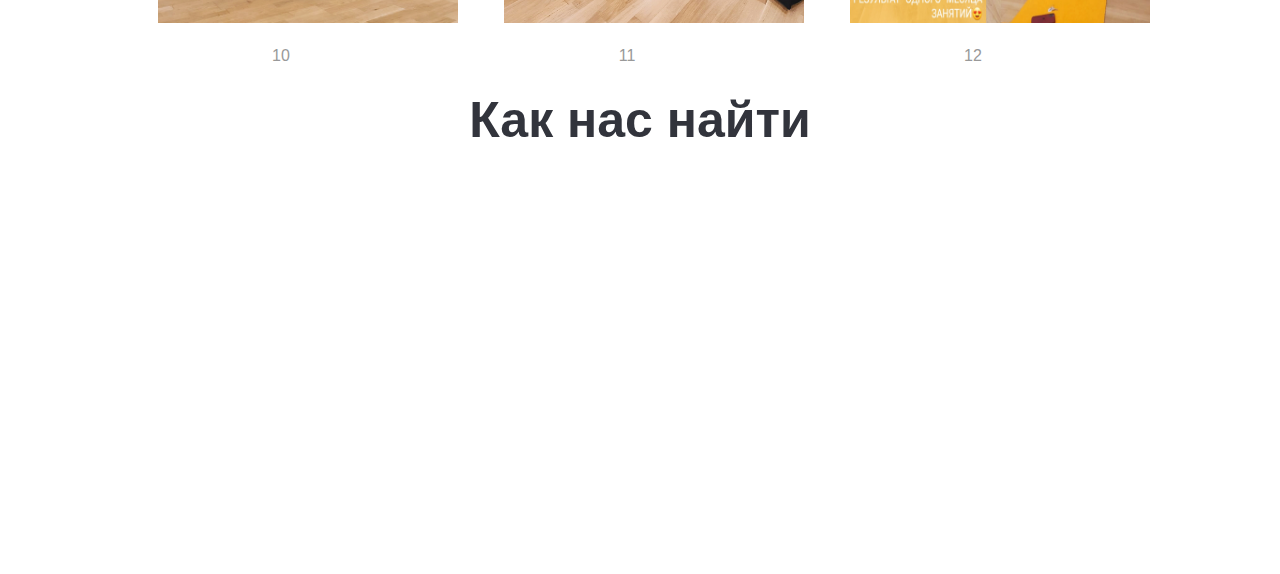
==== commit 7120cb0f: "сделано всплывающее окно" ====
--- a/flexia.html
+++ b/flexia.html
@@ -57,24 +57,26 @@
 			  <div class="numbertext">2 / 3</div>
 			  <div class="slide"><img src="foto/image4.jpeg"></div>
 			  	<div class="slide-text-two"><p>"Меня зовут <b>Анна</b></p></div>
-								<div class="slide-text-two-second">
-									<p>и я помогу тебе добиться наилучших результатов!" 
-										<input class="button-me" type="button" value="УЗНАТЬ БОЛЬШЕ" onclick="showModalWin()">
-										<div id="popupWin" class="modalwin">
-											<div class="content-modal-win" >
-												<img src="foto/IMG_0480)).jpg" width="1300px" alt="">
-												<span class="content-modal-win-text">Меня зовут <b>Анна Лапыгина</b>  и я сертифицированый тренер по стретчингу, функциональному, силовому и интервальному тренингу. <br><br> Имею международную сертификацию по фасциальному тренингу и стретчингу, а так же по правильной ходьбе(Concept-Rossmann - Германия). 
-												<br><br>В сфере спорта я уже 10 лет, но ещё в детстве узнала что такое растяжка и шпагат. 
-												Так же занималась различными танцевальными направлениями и я уверена, что движение - это жизнь! 
-												<br><br>Наше тело создано для того чтобы двигаться, правильное движение даёт энергию, а энергия - ещё больше движения!</span>
-												<span class="content-modal-win-text-two">Имею опыт работы уже более 3-х лет!!!! и как знают мои клиенты - я очень люблю свою работу.</span>
-												<span class="content-modal-win-text-three">С 15-ти летнего возраста начала активно заниматься спортом: тренажёрный зал, аэробика, осваивала разные фитнес направления и уже в 18 лет работала фитнес-тренером)).</span>
-
-												
-											</div>
-										</div>
-										</p>
+						<div class="slide-text-two-second">
+							<p>и я помогу тебе добиться наилучших результатов!" 
+								<input class="button-me" type="button" value="УЗНАТЬ БОЛЬШЕ" onclick="showModalWin()">
+								<div id="popupWin" class="modalwin">
+									<div class="content-modal-win" >
+										<img src="foto/IMG_0480)).jpg" width="1300px" alt="">
+										<span class="content-modal-win-text">Меня зовут <b>Анна Лапыгина</b> и я сертифицированый тренер по стретчингу, функциональному, силовому и интервальному тренингу.</span>
+										<span class="content-modal-win-text-two"> Имею международную сертификацию по фасциальному тренингу и стретчингу, а так же по фасциальной ходьбе(Concept-Rossmann - Германия).</span>
+										<span class="content-modal-win-text-three"> Участница Nike Convention 2019, Profit Convention 2020, а так же различных мастер-классов и воркшопов.
+											Так же прошла обучающий курс по нутриционному сопровождению: контроль, снижение и набор массы тела.</span>
+										<span class="content-modal-win-text-four">Имею опыт работы более 3-х лет и как знают мои клиенты - я очень люблю свою работу.</span> 
+										<span class="content-modal-win-text-five">В сфере спорта я уже 10 лет,но ещё в детстве узнала что такое растяжка и шпагат.</span> 
+										<span class="content-modal-win-text-six">С 15-ти летнего возраста начала активно заниматься спортом: тренажёрный зал, аэробика, осваивала разные направления фитнеса и уже в 18 лет работала фитнес-тренером.</span> 
+										<span class="content-modal-win-text-seven">Так же занималась различными танцевальными направлениями и я уверена,что наше тело создано для того чтобы двигаться! </span>
+										<span class="content-modal-win-text-eight">Правильное движение даёт энергию, а энергия - ещё больше движения!</span>
+										
+									</div>
 								</div>
+							</p>
+						</div>
 			</div>
 			
 			<div class="mySlides fade">
@@ -158,8 +160,8 @@
 				</span>
 				<span class="timetable-info">
 					<h1>Расписание Занятий</h1>
-					<p>Расписание меняется каждую неделю, по-этому, ты всегда сможешь найти удобное для себя время занятий. <br>
-						Переходи в теллеграм-канал <a href="https://t.me/joinchat/Sq4VIDlV2a1b2A3v" style="color:  rgb(161, 47, 62); text-decoration: none;" > <em>BODY Stretching</em></a> или звони по номеру<a href="tel: +38 (095) 337 78 56"style="color:  rgb(161, 47, 62); text-decoration: none;" > <em>+38 (095) 337 78 56</em></a> и я расскажу тебе подробней о рассписании.</p>
+					<p>Расписание меняется каждую неделю, по-этому, ты всегда сможешь найти удобное для себя время занятий.</p>
+					<p>Переходи в теллеграм-канал <a href="https://t.me/joinchat/Sq4VIDlV2a1b2A3v" style="color:  rgb(161, 47, 62); text-decoration: none;" > <em>BODY Stretching</em></a> или звони по номеру<a href="tel: +38 (095) 337 78 56"style="color:  rgb(161, 47, 62); text-decoration: none;" > <em>+38 (095) 337 78 56</em></a> и я расскажу тебе подробней о рассписании.</p>
 				</span>
 			</div>
 		</div>
--- a/style/style.css
+++ b/style/style.css
@@ -221,8 +221,9 @@
     font-size: 50px;
 }
 .timetable-info> p{
+    text-indent: 20px;
     text-align: left;
-    margin-top: 55px;
+    margin-top: 25px;
     margin-right: 30px;
     letter-spacing: 1px;
     word-spacing: 1px; 
@@ -586,7 +587,7 @@
     font-family: 'Caveat', cursive;
     width: 453px;
     height: 500px;
-    right: 53px;
+    right: 2px;
     color: rgb(70, 69, 69);
     font-size: 40px;
     padding: 8px 12px;
@@ -670,33 +671,61 @@
     box-sizing: border-box; 
     border-radius: 20px;
 }
+.content-modal-win> span{
+    text-align: justify;
+    text-shadow: none;
+    position: fixed;
+    color: rgb(70, 69, 69);
+    text-indent: 20px;
+}
+
 .content-modal-win-text{
     width: 440px;
     height: 394px;
-    top: 9%;
-    margin-left: -469px;
-    position: fixed;
-    text-shadow: none;
-    color: rgb(0, 0, 2);
-    text-align: justify;
+    top: 10%;
+    left: 190px;
 }
 .content-modal-win-text-two{
-    text-align: justify;
+    width: 440px;
+    height: 394px;
+    top: 25%;
+    left: 190px;
+}
+.content-modal-win-text-three {
+    width: 400px;
+    height: 410px;
+    top: 40%;
+    left: 190px;
+}
+
+.content-modal-win-text-four{
+    width: 320px;
+    height: 394px;
+    left: 190px;
+    top: 60%;
+}
+.content-modal-win-text-five{
+    width: 440px;
+    height: 394px;
+    text-indent: 20px;
+    right: 195px;
+    top: 10%;
+}
+.content-modal-win-text-six{
+    width: 440px;
+    height: 394px;
+    right: 195px;
+    top: 20%;
+}
+.content-modal-win-text-seven{
     height: 150px;
-    width: 480px;
-    position: fixed;
-    margin-left: -1118px;
-    top: 23%;
-    text-shadow: none;
-    color: rgb(0, 0, 2);
-}
-.content-modal-win-text-three{
-    text-align: justify;
+    width: 450px;
+    right: 195px;
+    top: 38%;
+}
+.content-modal-win-text-eight{
     height: 150px;
-    width: 420px;
-    position: fixed;
-    margin-left: -1114px;
-    top: 38%;
-    text-shadow: none;
-    color: rgb(0, 0, 2);
+    width: 440px;
+    right: 195px;
+    top: 50%;
 }